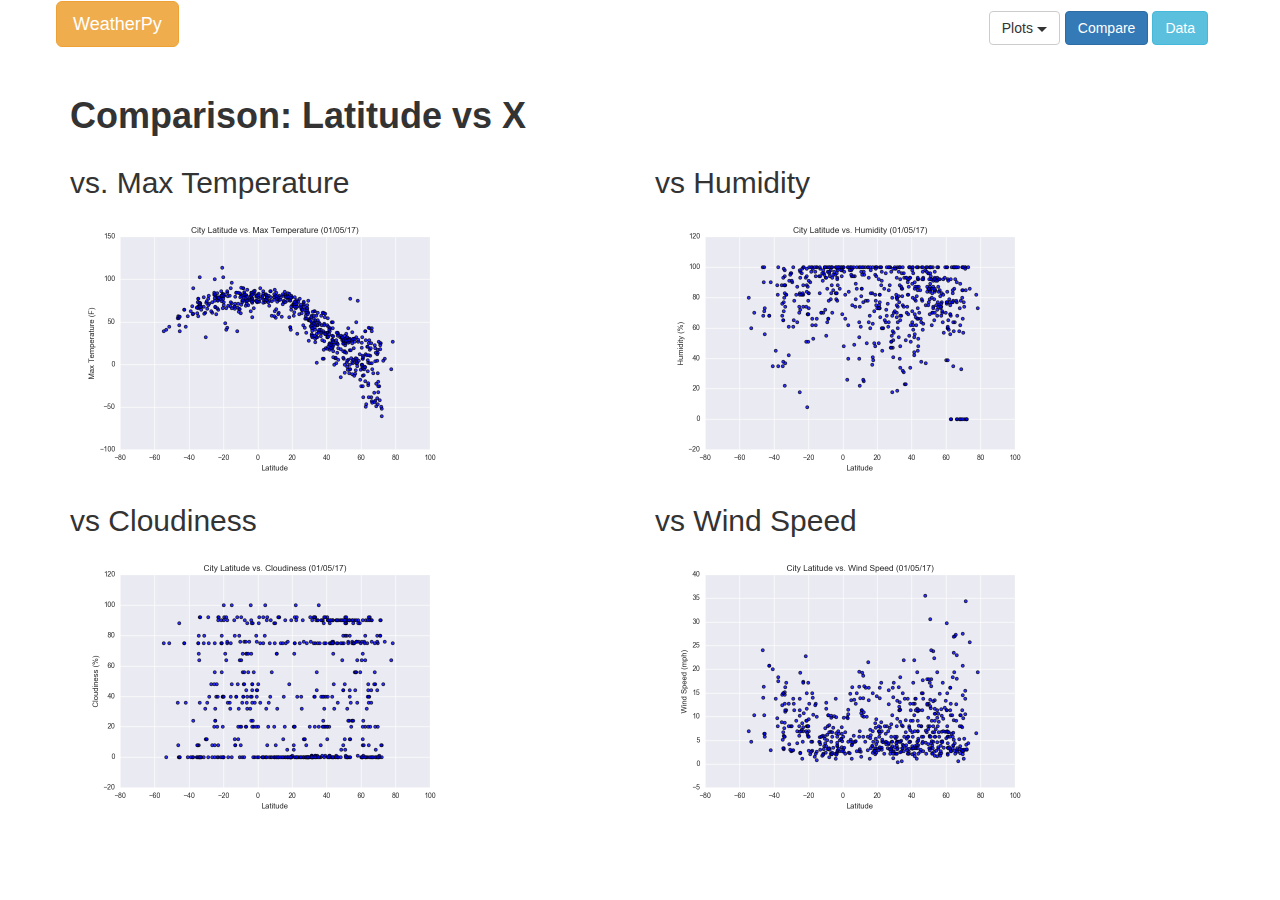
==== Compare.html @ 6413fb48 "updated images" ====
<!DOCTYPE html>
<html lang="en">
 <head>
  <title>
   Compare
  </title>
  <meta content="width=device-width, initial-scale=1" name="viewport"/>
  <link rel="stylesheet" href="Style_sheets/reset.css">
  <link href="https://maxcdn.bootstrapcdn.com/bootstrap/3.3.7/css/bootstrap.min.css" rel="stylesheet"/>
  <script src="https://ajax.googleapis.com/ajax/libs/jquery/3.3.1/jquery.min.js">
  </script>
  <script src="https://maxcdn.bootstrapcdn.com/bootstrap/3.3.7/js/bootstrap.min.js">
  </script>
  <link rel="stylesheet" href="Style_sheets/WeatherPy.css">
 </head>
 <body class="ground-1">
  <div class="container">
    <div class="row">
     <nav class="navbar box-1">
      <!-- nav btn to home -->
      <form class="form-inline">
      <a class="btn btn-warning btn-lg" style="float: left;" href="https://jmstratton.github.io/" role="button">
       WeatherPy
      </a>
    </form>
      <div style="float: right;" class="btn-group btn-lg">
       <!-- buttons start -->
       <form class="form-inline">
        <button aria-expanded="false" aria-haspopup="true" class="btn btn-default dropdown-toggle" data-toggle="dropdown" type="button">
         Plots
         <span class="caret">
         </span>
        </button>
        <ul class="dropdown-menu">
         <li>
          <a href="https://jmstratton.github.io/Visualization_1">
           Max Temperature
          </a>
         </li>
         <li>
          <a href="https://jmstratton.github.io/Visualization_2">
            Humidity
          </a>
         </li>
         <li>
          <a href="https://jmstratton.github.io/Visualization_3">
            Cloudiness
          </a>
         </li>
         <li>
          <a href="https://jmstratton.github.io/Visualization_4">
            Wind Speed
          </a>
         </li>
        </ul>
        <a class="btn btn-primary" href="https://jmstratton.github.io/Compare" role="button">
         Compare
        </a>
        <a class="btn btn-info" href="https://jmstratton.github.io/Data" role="button">
         Data
        </a>
       </form>
      </div>
      <!-- buttons end -->
     </nav>
    </div>
   </div>
     
  <div class="container">
   <div class="row">
     <div class="col-md-8 col-sm-12">
    <h1>
     <strong>Comparison: Latitude vs X</strong>
    </h1>
     </div>
   </div>
   <div class="row">
    <div class="col-md-6 col-sm-12">
     <h2>
      vs. Max Temperature
     </h2>
     <a href="https://jmstratton.github.io/Visualization_1">
      <img alt="Plot 1" class="img-responsive" src="Resources/assets/images/vsMaxTemp.png" width="400"/>
     </a>
    </div>
    <div class="col-md-6 col-sm-12">
     <h2>
      vs Humidity
     </h2>
     <a href="https://jmstratton.github.io/Visualization_2">
      <img alt="Plot 2" class="img-responsive" src="Resources/assets/images/vsHumidity.png" width="400"/>
     </a>
    </div>
   </div>
   <div class="row">
    <div class="col-md-6 col-sm-12">
     <h2>
      vs Cloudiness
     </h2>
     <a href="https://jmstratton.github.io/Visualization_3">
      <img alt="Plot 3" class="img-responsive" src="Resources/assets/images/vsCloudiness.png" width="400"/>
     </a>
    </div>
    <div class="col-md-6 col-sm-12">
     <h2>
      vs Wind Speed
     </h2>
     <a href="https://jmstratton.github.io/Visualization_4">
      <img alt="Plot 4" class="img-responsive" src="Resources/assets/images/vsWindSpeed.png" width="400"/>
     </a>
    </div>
   </div>
  </div>
 </body>
</html>
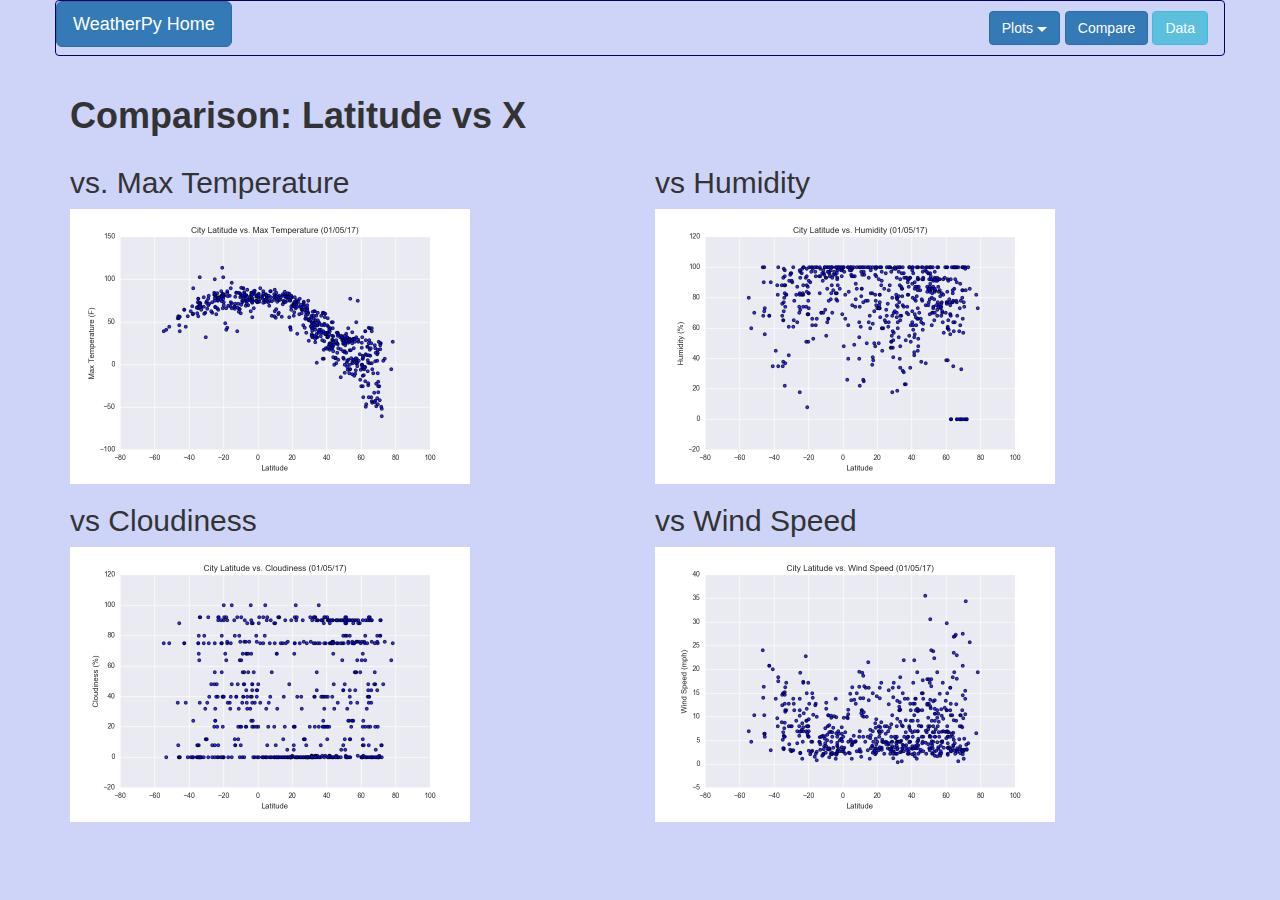
==== commit e2122e49: "updated style sheet" ====
--- a/Compare.html
+++ b/Compare.html
@@ -11,7 +11,7 @@
   </script>
   <script src="https://maxcdn.bootstrapcdn.com/bootstrap/3.3.7/js/bootstrap.min.js">
   </script>
-  <link rel="stylesheet" href="Style_sheets/WeatherPy.css">
+  <link rel="stylesheet" href="stylesheets/weather.css">
  </head>
  <body class="ground-1">
   <div class="container">
@@ -19,14 +19,14 @@
      <nav class="navbar box-1">
       <!-- nav btn to home -->
       <form class="form-inline">
-      <a class="btn btn-warning btn-lg" style="float: left;" href="https://jmstratton.github.io/" role="button">
-       WeatherPy
+      <a class="btn btn-primary btn-lg" style="float: left;" href="https://jmstratton.github.io/" role="button">
+       WeatherPy Home
       </a>
     </form>
       <div style="float: right;" class="btn-group btn-lg">
        <!-- buttons start -->
        <form class="form-inline">
-        <button aria-expanded="false" aria-haspopup="true" class="btn btn-default dropdown-toggle" data-toggle="dropdown" type="button">
+        <button aria-expanded="false" aria-haspopup="true" class="btn btn-primary dropdown-toggle" data-toggle="dropdown" type="button">
          Plots
          <span class="caret">
          </span>
--- a/stylesheets/weather.css
+++ b/stylesheets/weather.css
@@ -0,0 +1,30 @@
+.box-1 {
+    border: solid 1px rgb(4, 2, 95);
+  }
+  .home-1 {
+    
+      align-self: auto;
+  }
+
+  .ground-1 {
+      background: rgb(205, 212, 248);
+  }
+  .ground-2 {
+      background: rgb(103, 140, 185);
+  }
+
+  .table-1{
+      background: rgb(74, 120, 175);
+  }
+  @media (max-width: 992px) {
+   .box-1 {
+    background: rgb(3, 5, 90);
+   border: solid 1px rgb(95, 82, 129);
+   
+  } 
+  }
+  @media (min-width: 1px){
+      .table-1 {
+          background: rgb(141, 183, 235)
+      }
+  }
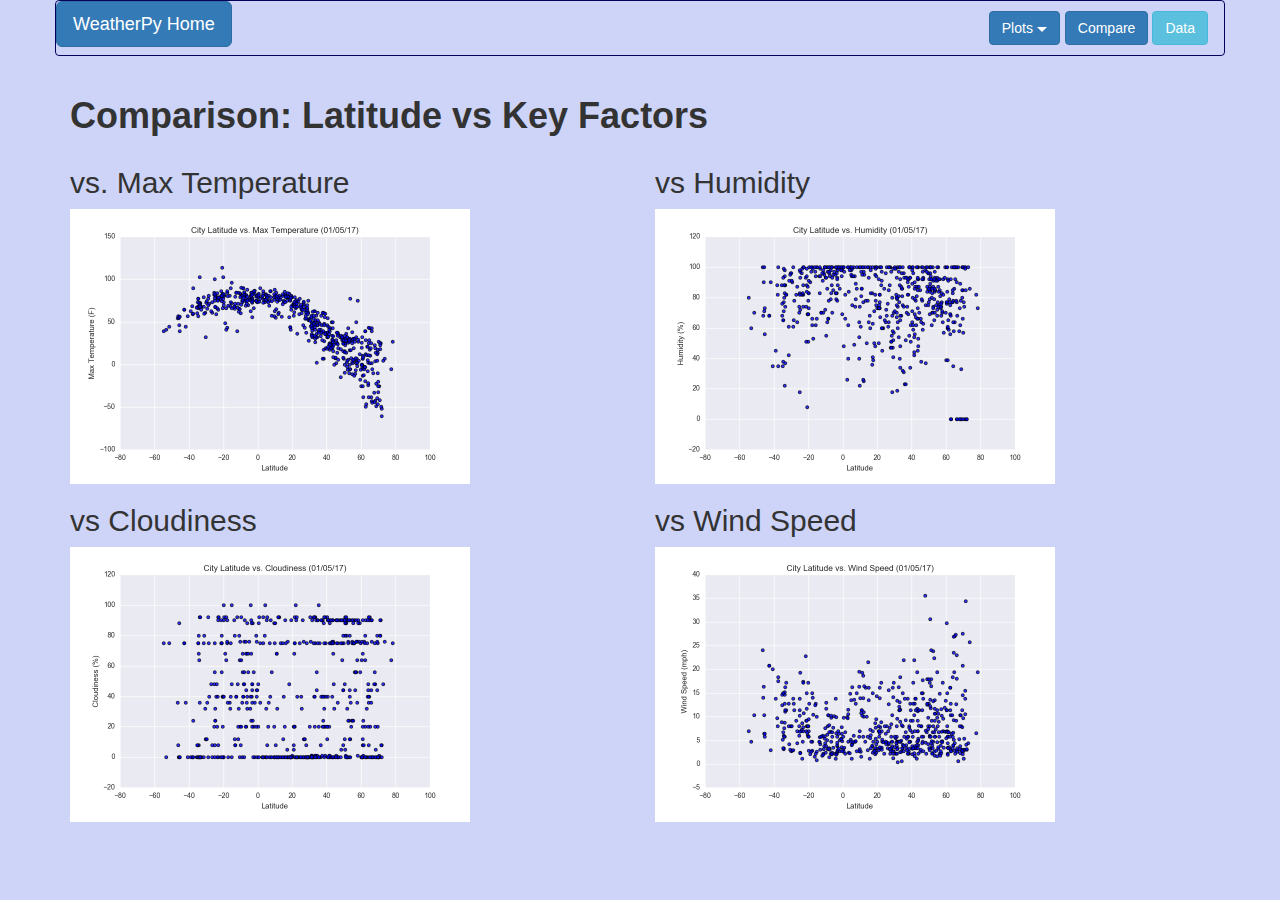
==== commit 5a9415eb: "updated" ====
--- a/Compare.html
+++ b/Compare.html
@@ -5,7 +5,7 @@
    Compare
   </title>
   <meta content="width=device-width, initial-scale=1" name="viewport"/>
-  <link rel="stylesheet" href="Style_sheets/reset.css">
+  <link rel="stylesheet" href="stylesheets/reset.css">
   <link href="https://maxcdn.bootstrapcdn.com/bootstrap/3.3.7/css/bootstrap.min.css" rel="stylesheet"/>
   <script src="https://ajax.googleapis.com/ajax/libs/jquery/3.3.1/jquery.min.js">
   </script>
@@ -70,7 +70,7 @@
    <div class="row">
      <div class="col-md-8 col-sm-12">
     <h1>
-     <strong>Comparison: Latitude vs X</strong>
+     <strong>Comparison: Latitude vs Key Factors</strong>
     </h1>
      </div>
    </div>
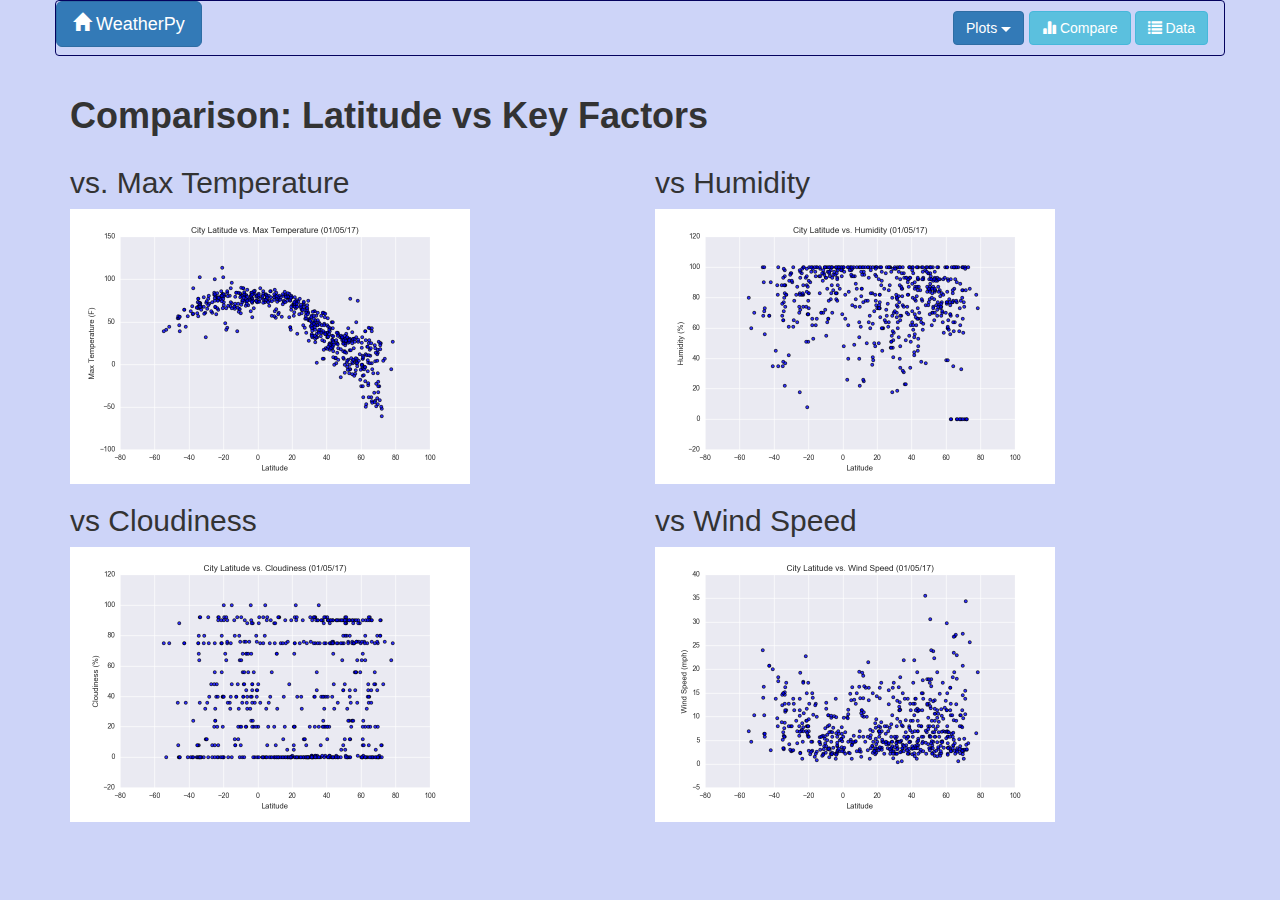
==== commit e3d2ddce: "updated" ====
--- a/Compare.html
+++ b/Compare.html
@@ -19,9 +19,9 @@
      <nav class="navbar box-1">
       <!-- nav btn to home -->
       <form class="form-inline">
-      <a class="btn btn-primary btn-lg" style="float: left;" href="https://jmstratton.github.io/" role="button">
-       WeatherPy Home
-      </a>
+        <a class="btn btn-primary btn-lg" style="float: left;" background-color="blue" border-color="blue" href="https://jmstratton.github.io/" role="button">
+          <span class="glyphicon glyphicon-home" aria-hidden="true"></span> WeatherPy
+        </a>
     </form>
       <div style="float: right;" class="btn-group btn-lg">
        <!-- buttons start -->
@@ -53,12 +53,12 @@
           </a>
          </li>
         </ul>
-        <a class="btn btn-primary" href="https://jmstratton.github.io/Compare" role="button">
-         Compare
-        </a>
-        <a class="btn btn-info" href="https://jmstratton.github.io/Data" role="button">
-         Data
-        </a>
+        <a class="btn btn-info" href="https://jmstratton.github.io/Compare" role="button">
+          <span class="glyphicon glyphicon-stats" aria-hidden="true"></span>  Compare
+         </a>
+         <a class="btn btn-info" href="https://jmstratton.github.io/Data" role="button">
+          <span class="glyphicon glyphicon-list" aria-hidden="true"></span>  Data
+         </a>
        </form>
       </div>
       <!-- buttons end -->
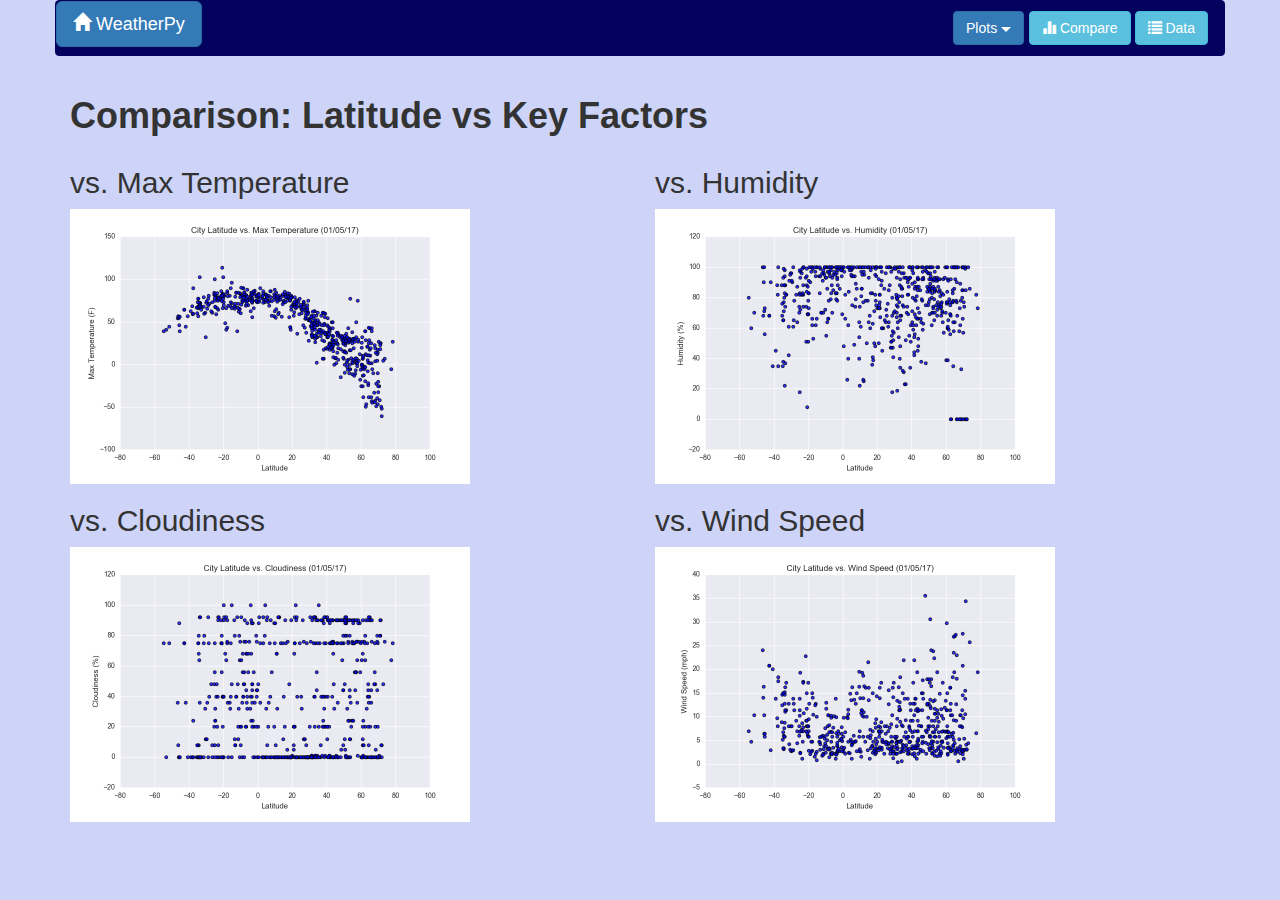
==== commit d3536e4e: "another update" ====
--- a/Compare.html
+++ b/Compare.html
@@ -85,7 +85,7 @@
     </div>
     <div class="col-md-6 col-sm-12">
      <h2>
-      vs Humidity
+      vs. Humidity
      </h2>
      <a href="https://jmstratton.github.io/Visualization_2">
       <img alt="Plot 2" class="img-responsive" src="Resources/assets/images/vsHumidity.png" width="400"/>
@@ -95,7 +95,7 @@
    <div class="row">
     <div class="col-md-6 col-sm-12">
      <h2>
-      vs Cloudiness
+      vs. Cloudiness
      </h2>
      <a href="https://jmstratton.github.io/Visualization_3">
       <img alt="Plot 3" class="img-responsive" src="Resources/assets/images/vsCloudiness.png" width="400"/>
@@ -103,7 +103,7 @@
     </div>
     <div class="col-md-6 col-sm-12">
      <h2>
-      vs Wind Speed
+      vs. Wind Speed
      </h2>
      <a href="https://jmstratton.github.io/Visualization_4">
       <img alt="Plot 4" class="img-responsive" src="Resources/assets/images/vsWindSpeed.png" width="400"/>
--- a/stylesheets/weather.css
+++ b/stylesheets/weather.css
@@ -1,4 +1,5 @@
 .box-1 {
+    background: rgb(4, 2, 95);
     border: solid 1px rgb(4, 2, 95);
   }
   .home-1 {
@@ -18,7 +19,7 @@
   }
   @media (max-width: 992px) {
    .box-1 {
-    background: rgb(3, 5, 90);
+    background: rgb(4, 2, 95);
    border: solid 1px rgb(95, 82, 129);
    
   } 
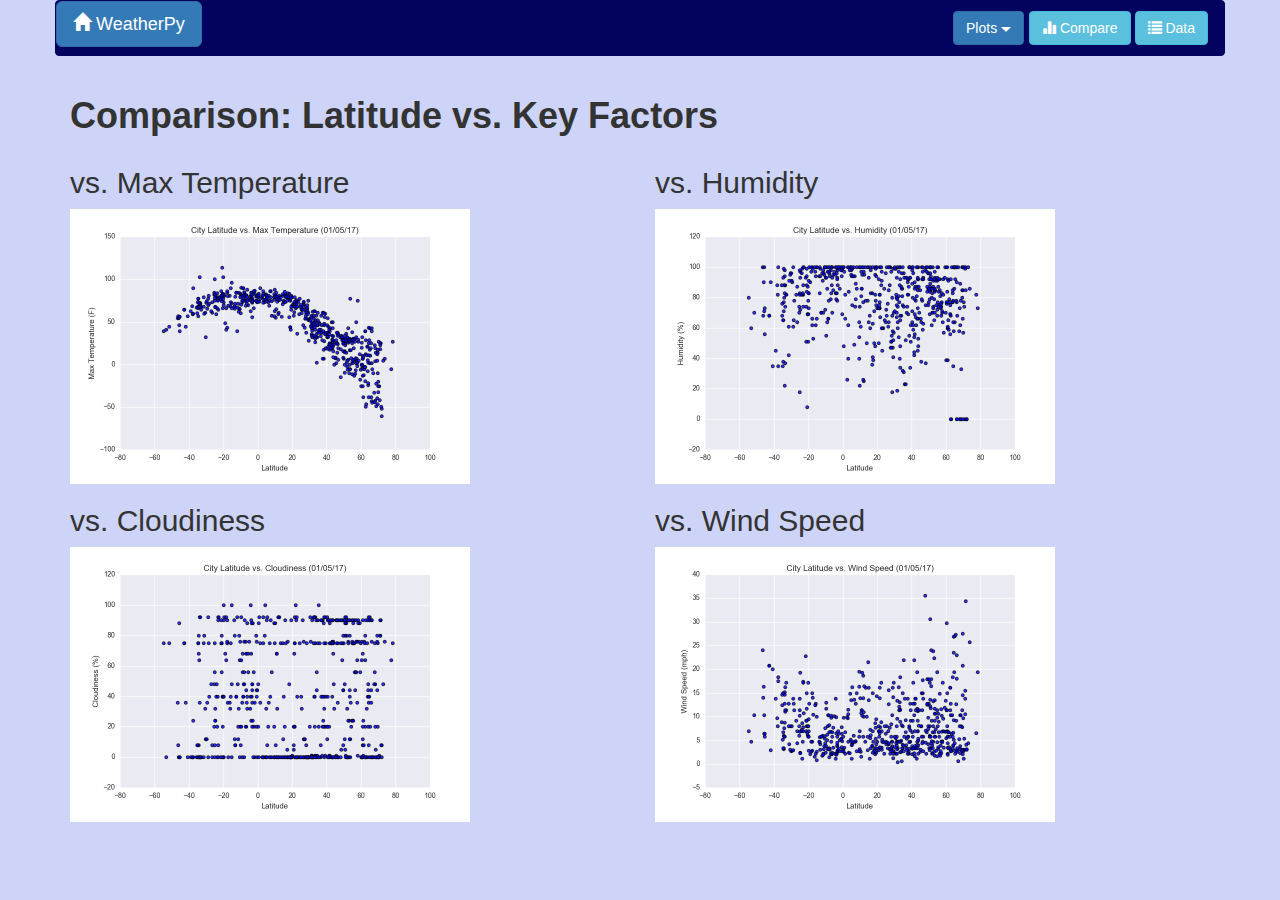
==== commit cc67db83: "another update" ====
--- a/Compare.html
+++ b/Compare.html
@@ -70,7 +70,7 @@
    <div class="row">
      <div class="col-md-8 col-sm-12">
     <h1>
-     <strong>Comparison: Latitude vs Key Factors</strong>
+     <strong>Comparison: Latitude vs. Key Factors</strong>
     </h1>
      </div>
    </div>
